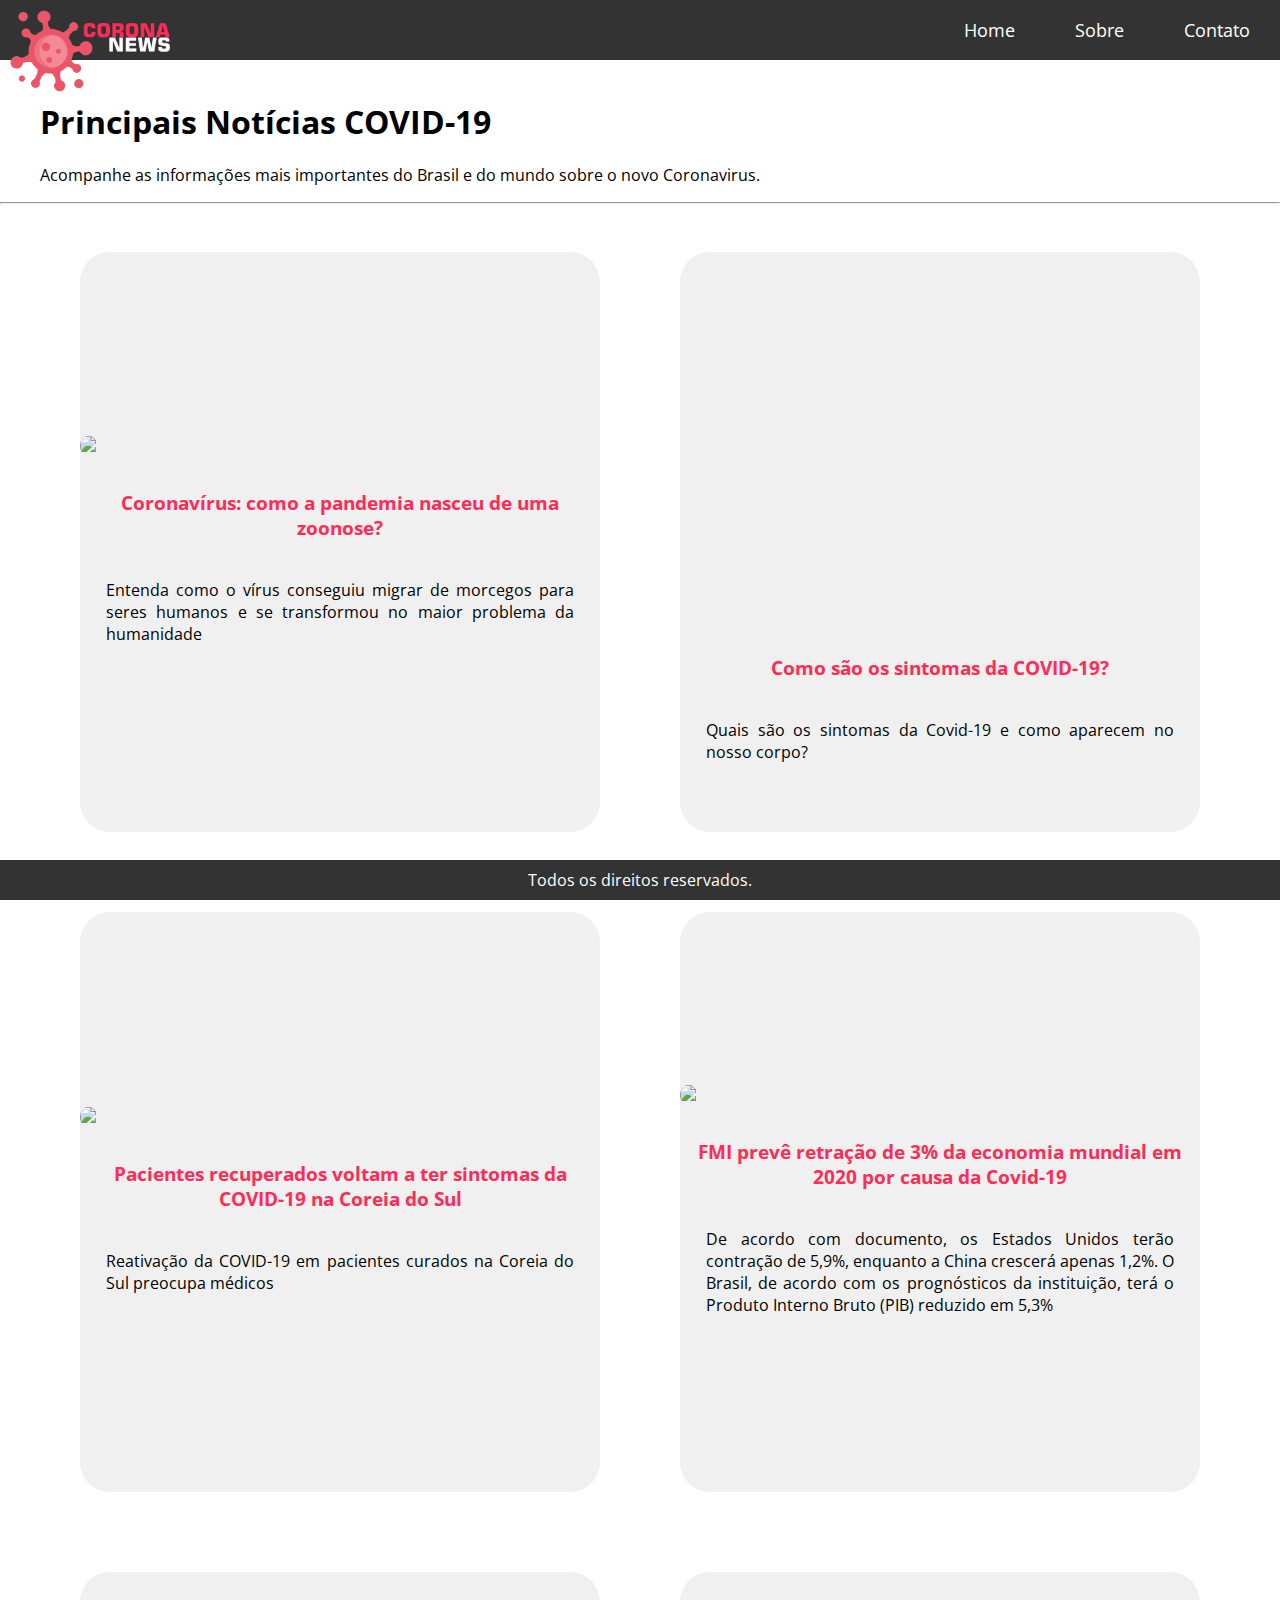
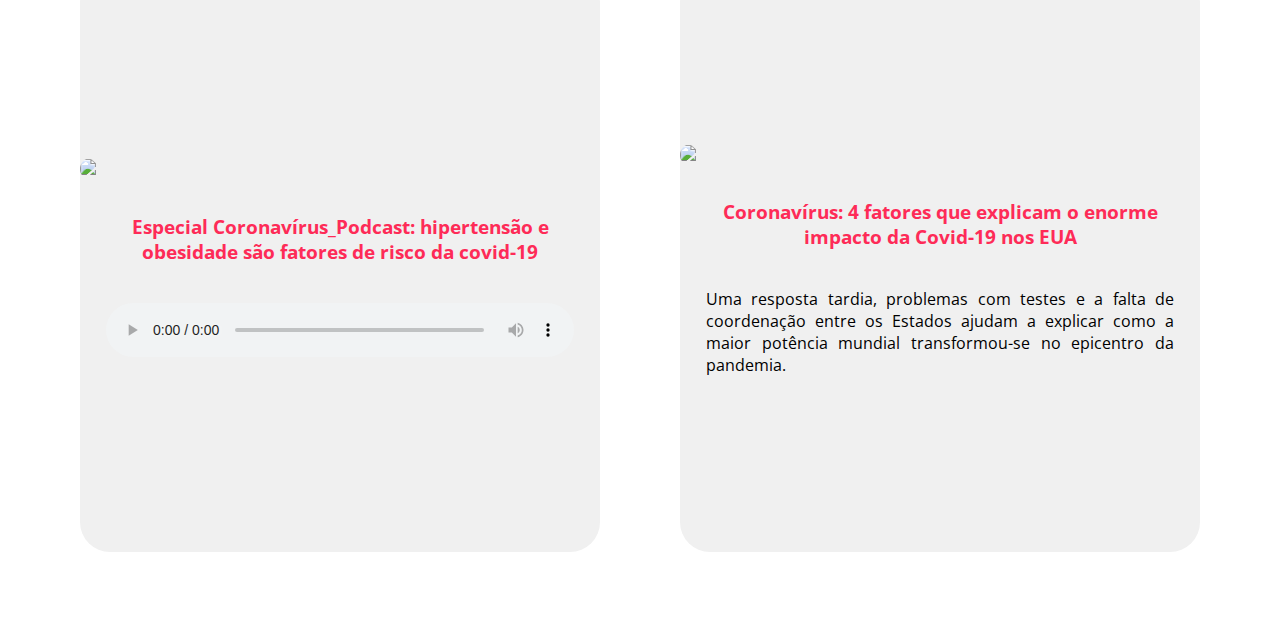
==== index.html @ 7b6f765f "Primeiro Commit do desafio Página de Notícias da Covid-19" ====
<!DOCTYPE html>
<html>
	<head>
		<title>Notícias COVID-19</title>
		<link rel="stylesheet" type="text/css" href="assets/css/estilo.css"/>
		<meta charset="UTF-8"/>	
		<link href="https://fonts.googleapis.com/css2?family=Open+Sans&display=swap" rel="stylesheet">
	</head>
	<body>
		<div class="img_logo">
				<img src="assets/images/virus-logo.png" width="160"/>
				<!--<a href="https://www.flaticon.com/authors/freepik" title="Freepik">Freepik</a> from <a href="https://www.flaticon.com/" title="Flaticon"> www.flaticon.com</a>-->
			</div>
		<div class="menu">			
			<nav>
				<ul>
					<li><a href="index.html">Home</a></li>
					<li><a href="sobre.html">Sobre</a></li>
					<li><a href="contato.php">Contato</a></li>
				</ul>
			</nav>
		</div>
		<section>
			<div class="container">
				<div class="titulo_sessao">
					<h1>Principais Notícias COVID-19</h1>
					<p>Acompanhe as informações mais importantes do Brasil e do mundo sobre o novo Coronavirus.</p>
				</div>
				<hr>
				<div class="box_noticias">
					<div class="noticia">
						<div class="noticia_img">
							<img src="https://abrilsaude.files.wordpress.com/2020/03/morcego-e-coronavc3adrus.jpg?quality=85&strip=info&resize=680,453"/>
						</div>
						<div class="noticia_titulo">
							<h3><a href="https://saude.abril.com.br/medicina/coronavirus-pandemia-zoonose/">Coronavírus: como a pandemia nasceu de uma zoonose?</a></h3>
						</div>
						<div class="noticia_descricao">
							Entenda como o vírus conseguiu migrar de morcegos para seres humanos e se transformou no maior problema da humanidade
						</div>
					</div>
					<div class="noticia">
						<div class="noticia_img">
							<iframe src="https://www.youtube.com/embed/X_HC8aCrHdA" frameborder="0" allow="accelerometer; autoplay; encrypted-media; gyroscope; picture-in-picture" allowfullscreen></iframe>
						</div>
						<div class="noticia_titulo">
							<h3>Como são os sintomas da COVID-19?</h3>
						</div>
						<div class="noticia_descricao">
							Quais são os sintomas da Covid-19 e como aparecem no nosso corpo?
						</div>
					</div>
					<div class="noticia">
						<div class="noticia_img">
							<img src="https://abrilclaudia.files.wordpress.com/2020/04/gettyimages-1217984093.jpg?quality=85&strip=info&resize=680,453"/>
						</div>
						<div class="noticia_titulo">
							<h3><a href="https://claudia.abril.com.br/noticias/reativacao-do-coronavirus-em-pacientes-ja-curados-preocupa-medicos/">Pacientes recuperados voltam a ter sintomas da COVID-19 na Coreia do Sul</a></h3>
						</div>
						<div class="noticia_descricao">
							Reativação da COVID-19 em pacientes curados na Coreia do Sul preocupa médicos
						</div>
					</div>
					<div class="noticia">
						<div class="noticia_img">
							<img src="https://www.imovelweb.com.br/noticias/wp-content/uploads/2017/11/economia-1-1024x683.jpg"/>
						</div>
						<div class="noticia_titulo">
							<h3><a href="https://economia.uol.com.br/noticias/efe/2020/04/14/fmi-preve-retracao-de-3-da-economia-mundial-em-2020-por-causa-da-covid-19.htm">FMI prevê retração de 3% da economia mundial em 2020 por causa da Covid-19</a></h3>
						</div>
						<div class="noticia_descricao">
							De acordo com documento, os Estados Unidos terão contração de 5,9%, enquanto a China crescerá apenas 1,2%. O Brasil, de acordo com os prognósticos da instituição, terá o Produto Interno Bruto (PIB) reduzido em 5,3%
						</div>
					</div>
					<div class="noticia">
						<div class="noticia_img">
							<img src="https://assets.folhavitoria.com.br/images/132d46d0-3e91-0138-b9e0-0a58a9feac2a--minified.jpeg"/>
						</div>
						<div class="noticia_titulo">
							<h3><a href="https://www.folhavitoria.com.br/geral/noticia/04/2020/especial-coronavirus-podcast-hipertensao-e-obesidade-sao-fatores-de-risco-da-covid-19">Especial Coronavírus_Podcast: hipertensão e obesidade são fatores de risco da covid-19</a></h3>
						</div>
						<div class="noticia_descricao">
							<audio controls>
							 	<source src="https://assets.folhavitoria.com.br/audios/6f1561a0-5a57-0138-99f1-0a58a9feac2a.mp3" type="audio/mpeg" >	
								Seu navegador não suporta o elemento de áudio.
							</audio>
						</div>
					</div>
					<div class="noticia">
						<div class="noticia_img">
							<img src="https://s2.glbimg.com/yCd3rlzgmV2z3TdbLwyjeouldtQ=/0x0:1220x686/984x0/smart/filters:strip_icc()/i.s3.glbimg.com/v1/AUTH_59edd422c0c84a879bd37670ae4f538a/internal_photos/bs/2020/W/9/YyBhHsSQa81j4tBWkEAQ/1.jpg"/>
						</div>
						<div class="noticia_titulo">
							<h3><a href="https://g1.globo.com/bemestar/coronavirus/noticia/2020/04/14/coronavirus-4-fatores-que-explicam-o-enorme-impacto-da-covid-19-nos-eua-pais-com-maior-numero-de-infectados-e-mortos-pela-doenca.ghtml">Coronavírus: 4 fatores que explicam o enorme impacto da Covid-19 nos EUA</a></h3>
						</div>
						<div class="noticia_descricao">
							Uma resposta tardia, problemas com testes e a falta de coordenação entre os Estados ajudam a explicar como a maior potência mundial transformou-se no epicentro da pandemia. 
						</div>
					</div>
				</div>
			</div>
		</section>
		<footer>
			<div class="footer">
				<p>Todos os direitos reservados.</p>
			</div>
		</footer>
	</body>
</html>
---- assets/css/estilo.css ----
body{
	margin: 0px;
	padding: 0px;
	font-family: 'Open Sans', sans-serif;
}

a{
	text-decoration: none;
}

section{
	margin-bottom: 50px;
}

.menu{
	background-color: #333;
	width: 100%;
	height: 60px;
	display: flex;
	justify-content: flex-end;
	align-items: center;
}

.img_logo{
	position: absolute;
	margin: 10px;
}

.menu ul{
	display: flex;
	flex-direction: row;
	color: #ffffff;	
	list-style: none;
}

.menu li{
	text-align: center;
	font-size: 18px;	
	height: 60px;
	padding-right: 30px;
	padding-left: 30px;
	display: flex;
	align-items: center;
}

.menu ul :hover{
	background-color: #eb5569;
}

.menu ul li a{
	color: #ffffff;
}

.container{
	max-width: 1400px;
	margin: 0 auto;
}

.titulo_sessao{
	margin-top: 40px;
	margin-left: 40px; 
}

.box_noticias{
	width: 100%;
	display: flex;
	flex-direction: row;
	justify-content: center;
	align-items: center;
	flex-wrap: wrap;
}

.noticia{
	width: 520px;
	height: 580px;
	background-color: #f0f0f0;
	margin: 40px;
	display: flex;
	flex-direction: column;
	justify-content: center;
	align-items: center;
	border-radius: 30px;
}

.noticia_img{
	border-radius: 15px;
	overflow: hidden;
	width: 100%;
}
.noticia_img img{
	width: 100%;
}
.noticia_img iframe{
	width: 100%;
	height: 300px;
	
}

.noticia_titulo{
	text-align: center;
	color: #fe2b57;
	padding: 15px;
}

.noticia_titulo a{
	text-decoration: none;
	color: #fe2b57;
}
.noticia_titulo a:hover{
	text-decoration: none;
	color: #333;
}

.noticia_descricao{
	width: 90%;
	text-align: justify;
	margin: 5px;
}

.noticia_descricao audio{
	width: 100%;
}
.sobre{
	display: flex;
	flex-wrap: wrap;
	align-items: center;
	justify-content: center;
}
.box_info{
	flex: 2;
}

.image_avatar{
	width: 300px;
	height: 300px;
	border-radius: 100%;
	background-image: url("../images/allysson.jpeg");
	margin-left: 40px;
	margin-right: 40px;
	margin-top: 20px;
}



.box_form{
	width: 100%;
	display: flex;
	justify-content:center;
	align-items: center;
	margin-top: 20px;
}

.box_form_int{
	padding: 20px;
	width: 60%;
}
.box_img_form{
	flex:1;
	display: flex;
	justify-content: center;
}

input, textarea {
    width: 100%;
    border: 1px solid #999;
    border-radius: 7px;
}
.enviar{
	width: 90px;
	height: 40px;
	background-color: #eb5569;
	color: #FFFFFF;
}
.enviar:hover{
	background-color: #fe2b57;
}



.footer{
	background-color: #333;
	width: 100%;
	height: 40px;
	display: flex;
	justify-content: center;
	align-items: center;
	text-align: center;
	color: #ffffff;
	position: fixed;
	bottom: 0;
}
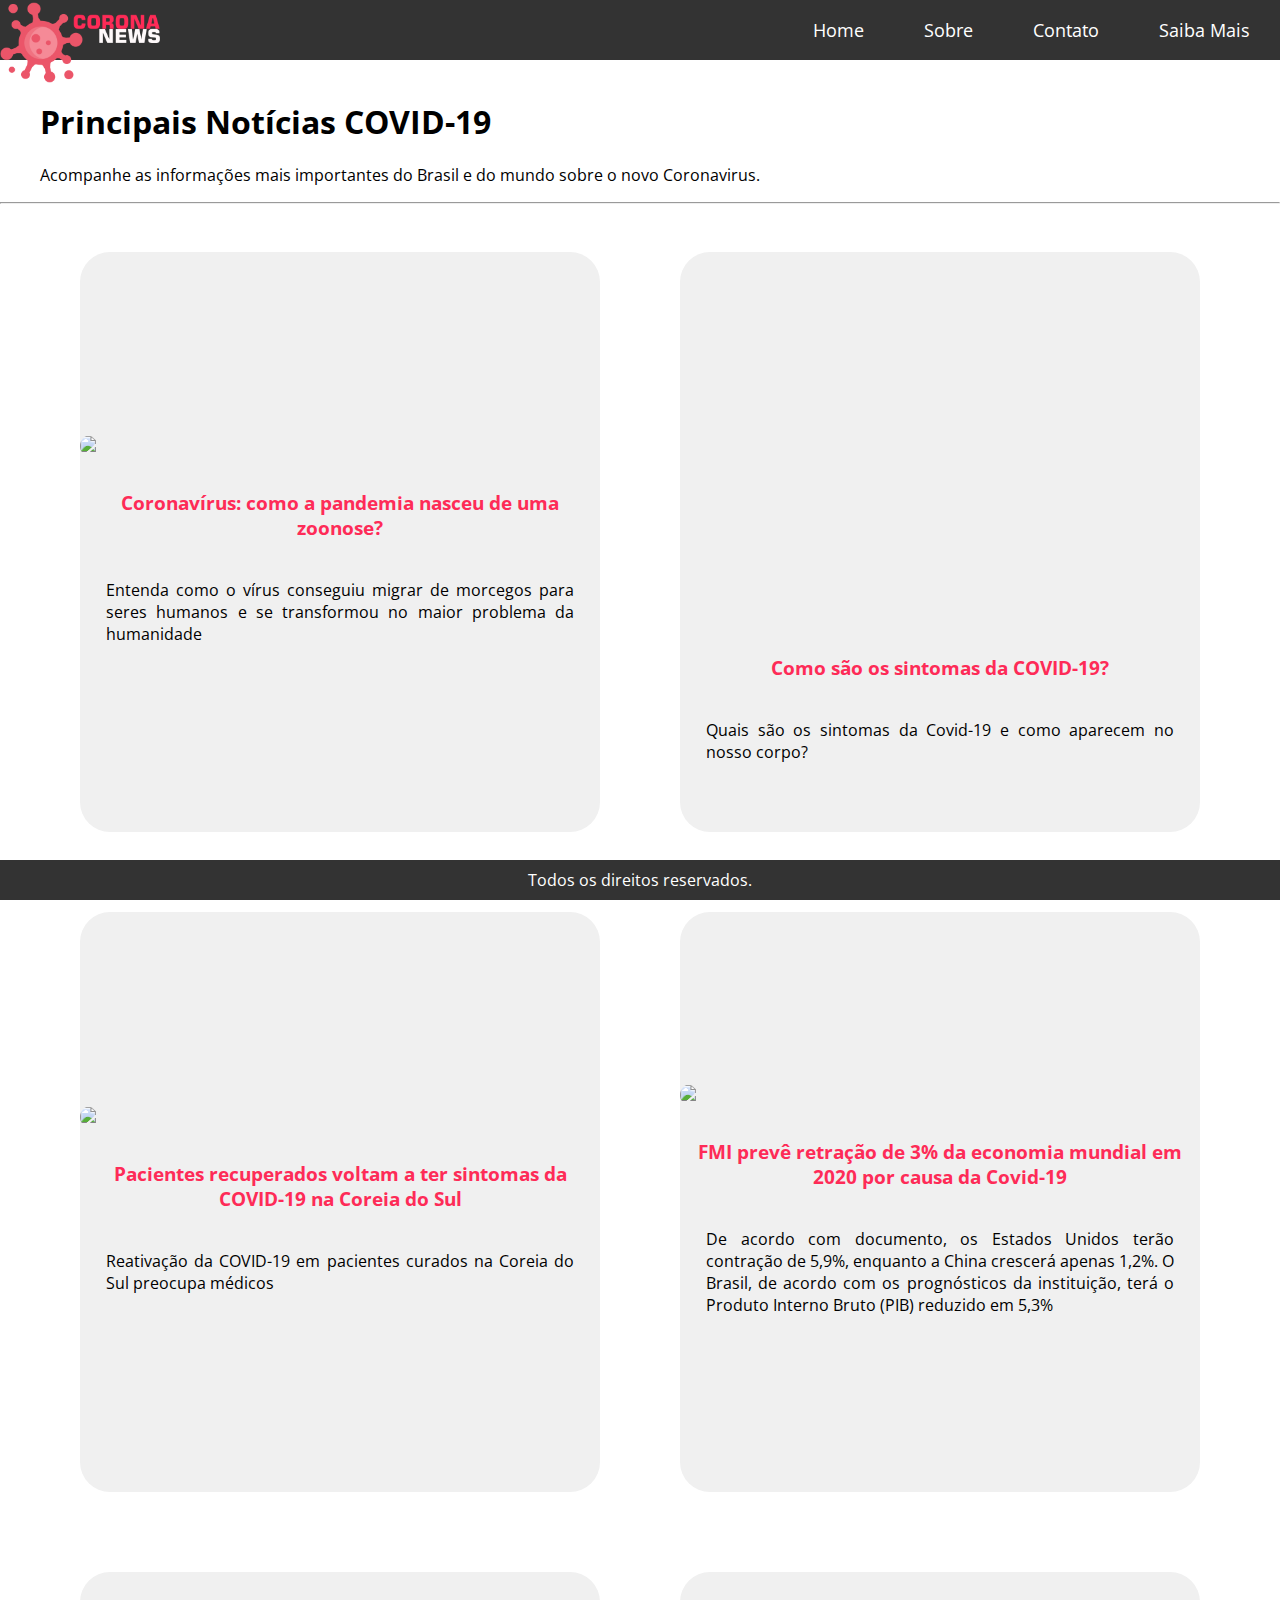
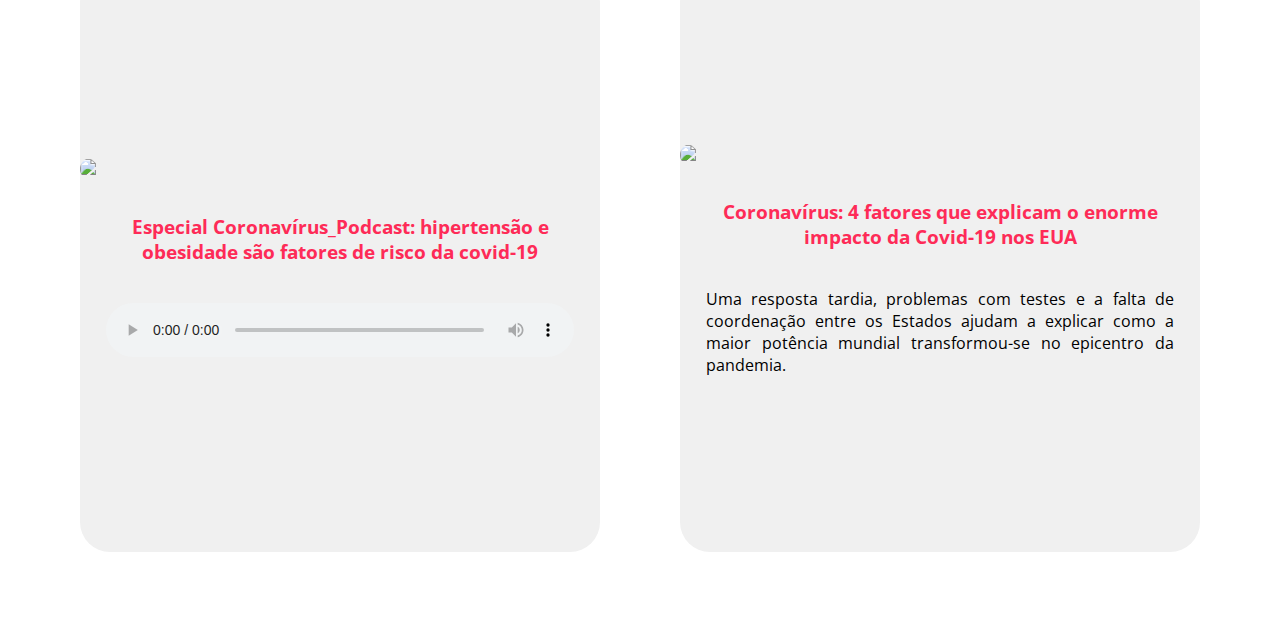
==== commit 22c959e4: "Inserção de modificações + Página de Contato" ====
--- a/index.html
+++ b/index.html
@@ -7,16 +7,16 @@
 		<link href="https://fonts.googleapis.com/css2?family=Open+Sans&display=swap" rel="stylesheet">
 	</head>
 	<body>
+		<div class="menu">
 		<div class="img_logo">
-				<img src="assets/images/virus-logo.png" width="160"/>
-				<!--<a href="https://www.flaticon.com/authors/freepik" title="Freepik">Freepik</a> from <a href="https://www.flaticon.com/" title="Flaticon"> www.flaticon.com</a>-->
-			</div>
-		<div class="menu">			
+			<img src="assets/images/virus-logo.png" width="160"/>
+		</div>				
 			<nav>
 				<ul>
 					<li><a href="index.html">Home</a></li>
 					<li><a href="sobre.html">Sobre</a></li>
 					<li><a href="contato.php">Contato</a></li>
+					<li><a href="saiba-mais.html">Saiba Mais</a></li>
 				</ul>
 			</nav>
 		</div>
--- a/assets/css/estilo.css
+++ b/assets/css/estilo.css
@@ -17,19 +17,19 @@
 	width: 100%;
 	height: 60px;
 	display: flex;
-	justify-content: flex-end;
+	justify-content: space-between;
 	align-items: center;
 }
 
 .img_logo{
-	position: absolute;
-	margin: 10px;
+	padding-top: 20px;
+	margin-top: 10px;
 }
 
 .menu ul{
 	display: flex;
 	flex-direction: row;
-	color: #ffffff;	
+	color: #ffffff;		
 	list-style: none;
 }
 
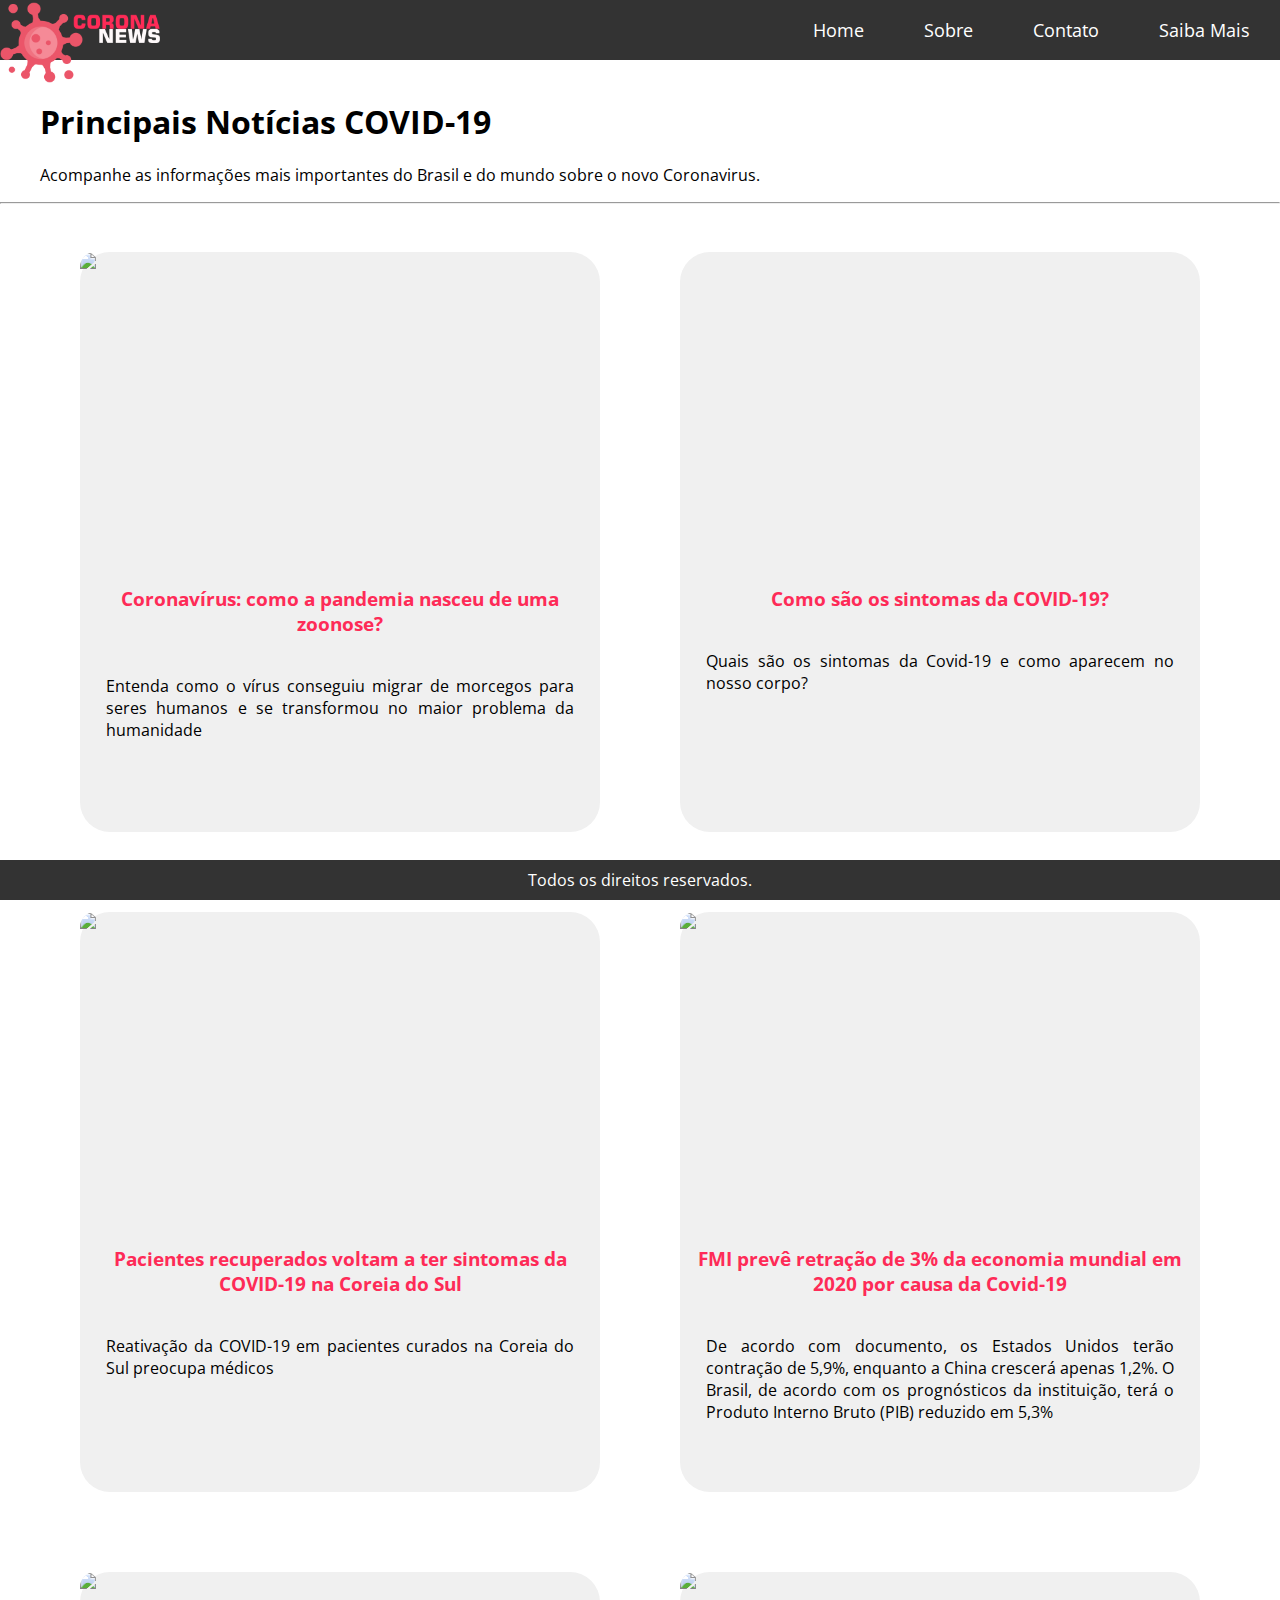
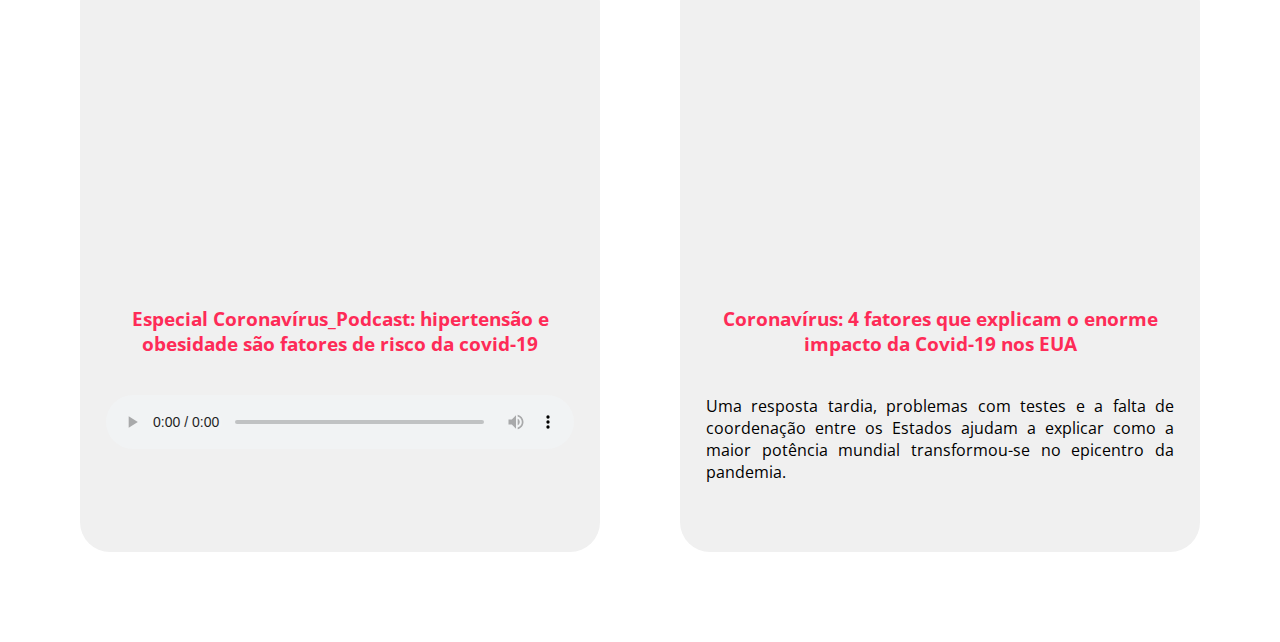
==== commit eec04f42: "Ajustes nas páginas" ====
--- a/index.html
+++ b/index.html
@@ -5,6 +5,7 @@
 		<link rel="stylesheet" type="text/css" href="assets/css/estilo.css"/>
 		<meta charset="UTF-8"/>	
 		<link href="https://fonts.googleapis.com/css2?family=Open+Sans&display=swap" rel="stylesheet">
+		<link rel="sortcut icon" href="assets/images/virus.ico" type="image/x-icon" />
 	</head>
 	<body>
 		<div class="menu">
@@ -15,7 +16,7 @@
 				<ul>
 					<li><a href="index.html">Home</a></li>
 					<li><a href="sobre.html">Sobre</a></li>
-					<li><a href="contato.php">Contato</a></li>
+					<li><a href="contato.html">Contato</a></li>
 					<li><a href="saiba-mais.html">Saiba Mais</a></li>
 				</ul>
 			</nav>
--- a/assets/css/estilo.css
+++ b/assets/css/estilo.css
@@ -77,13 +77,15 @@
 	margin: 40px;
 	display: flex;
 	flex-direction: column;
-	justify-content: center;
+	justify-content: flex-start;
 	align-items: center;
 	border-radius: 30px;
 }
 
 .noticia_img{
 	border-radius: 15px;
+	width: 100%;
+	height: 300px;
 	overflow: hidden;
 	width: 100%;
 }
@@ -175,7 +177,30 @@
 	background-color: #fe2b57;
 }
 
-
+.box_fontes{
+	width: 100%;
+	min-height: 300px;
+	display: flex;
+	justify-content: center;
+	align-items: center;
+	flex-wrap: wrap;
+}
+
+.fontes{
+	width: 200px;
+	height: 200px;
+	border-radius: 100%;
+	overflow: hidden;
+	margin: 20px;
+}
+
+.fontes img{
+	width: 100%;
+}
+
+.fontes img:hover{
+	display: none;
+}
 
 .footer{
 	background-color: #333;
